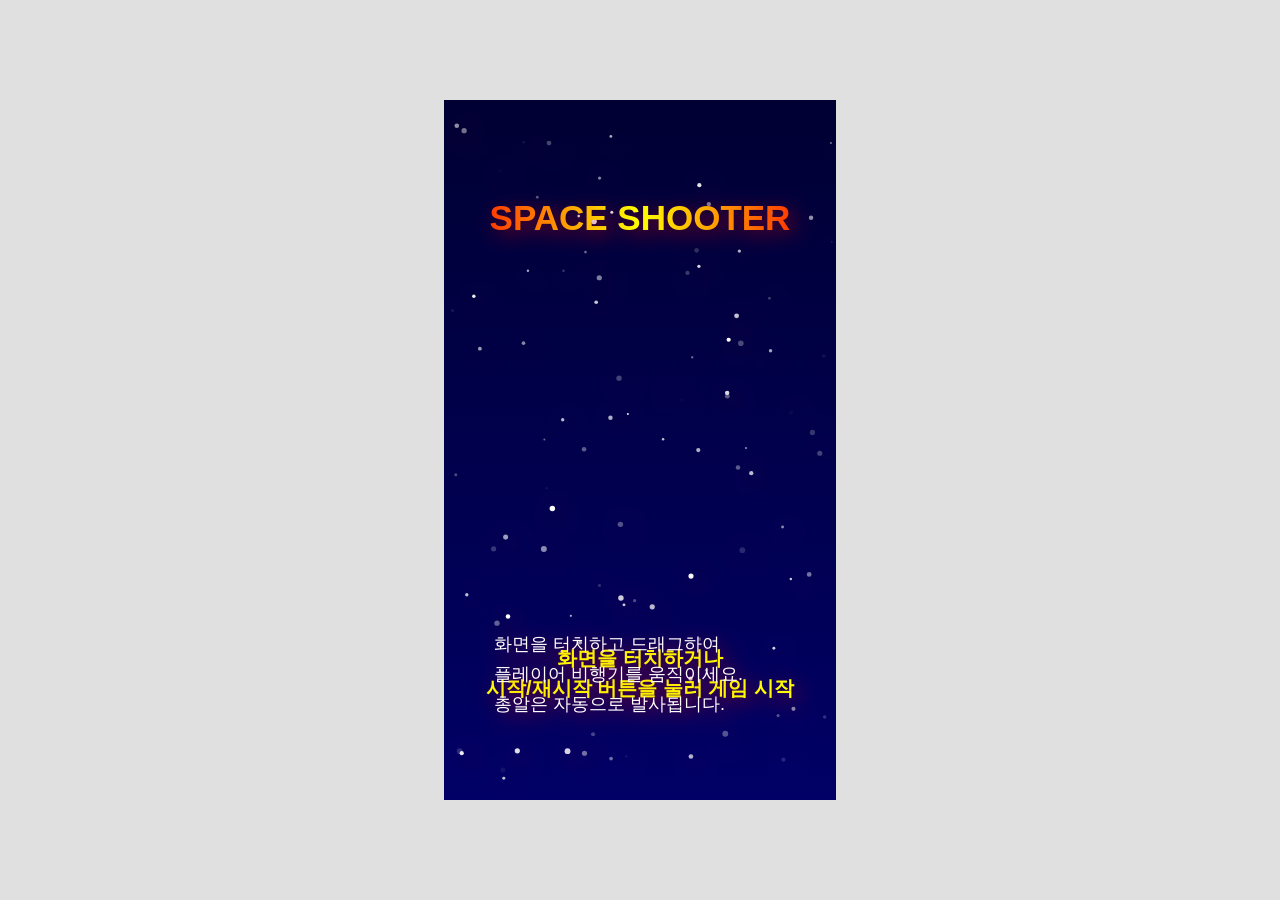
==== index.html @ b3f00a16 "Add files via upload" ====
<!DOCTYPE html>
<html lang="ko">
<head>
    <meta charset="UTF-8">
    <meta name="viewport" content="width=device-width, initial-scale=1.0, user-scalable=no, viewport-fit=cover">
    <meta name="apple-mobile-web-app-capable" content="yes">
    <meta name="apple-mobile-web-app-status-bar-style" content="black-translucent">
    <meta name="mobile-web-app-capable" content="yes">
    <title>스페이스 슈팅게임</title>
    <link rel="stylesheet" href="style.css">
</head>
<body>
    <div id="game-container">
        <div id="canvas-container">
            <canvas id="gameCanvas" width="392" height="700"></canvas>
        </div>
        
        <!-- 모바일 터치 컨트롤 -->
        <div id="mobile-controls">
            <div id="action-buttons">
                <button id="btn-special" class="action-btn">특수무기</button>
                <button id="btn-fire" class="action-btn">시작/재시작</button>
                <button id="btn-pause" class="action-btn">일시정지</button>
                <button id="btn-reset" class="action-btn">최고점수 리셋</button>
            </div>
            
            <div id="control-pad">
                <div class="control-row">
                    <button id="btn-up" class="control-btn">↑</button>
                </div>
                <div class="control-row">
                    <button id="btn-left" class="control-btn">←</button>
                    <button id="btn-right" class="control-btn">→</button>
                </div>
                <div class="control-row">
                    <button id="btn-down" class="control-btn">↓</button>
                </div>
            </div>
        </div>
    </div>
    
    <!-- 오디오 요소 추가 -->
    <audio id="shootSound" src="sounds/shoot.mp3" preload="auto"></audio>
    <audio id="explosionSound" src="sounds/explosion.mp3" preload="auto"></audio>
    <audio id="collisionSound" src="sounds/collision.mp3" preload="auto"></audio>
    
    <script src="game.js"></script>
</body>
</html>
---- style.css ----
html, body {
  width: 100vw;
  height: 100vh;
  background: #E0E0E0;
  margin: 0;
  padding: 0;
  overflow: hidden;
  touch-action: manipulation; /* 터치 동작 허용하되 줌 방지 */
  position: fixed;
  top: 0;
  left: 0;
  /* 모바일 브라우저 UI 숨김 */
  -webkit-overflow-scrolling: touch;
}

body {
  margin: 0;
  padding: 0;
  background: #E0E0E0;
  width: 100vw;
  height: 100vh;
  display: flex;
  align-items: center;
  justify-content: center;
  position: fixed;
  top: 0;
  left: 0;
}

#canvas-container {
  display: flex;
  align-items: center;
  justify-content: center;
  height: calc(100vh - 80px); /* 모바일 컨트롤 높이만큼 제외 */
  width: 100vw;
  padding: 0;
  margin: 0;
  position: absolute;
  top: 0;
  left: 0;
}

#gameCanvas {
  display: block;
  margin: 0;
  background: #000;
  border-radius: 0;
  width: 392px;
  height: 700px;
  object-fit: contain;
  touch-action: manipulation; /* 터치 동작 허용하되 줌 방지 */
  cursor: pointer; /* 터치 가능함을 시각적으로 표시 */
}

/* 모바일 터치 컨트롤 스타일 */
#mobile-controls {
  position: fixed;
  bottom: 0;
  left: 0;
  right: 0;
  height: 80px; /* 높이를 80px로 줄임 */
  background: rgba(0, 0, 0, 0.3); /* 배경 투명도 줄임 */
  display: flex;
  justify-content: center;
  align-items: center;
  padding: 10px;
  box-sizing: border-box;
  z-index: 1000;
}

/* 기능키만 중앙에 배치 */
#action-buttons {
  display: flex;
  flex-direction: row; /* 가로 배치로 변경 */
  gap: 15px;
  justify-content: center;
}

#control-pad {
  display: flex;
  flex-direction: column;
  gap: 10px;
}

.control-row {
  display: flex;
  gap: 10px;
  justify-content: center;
}

.control-btn {
  width: 65px;
  height: 65px;
  border: none;
  border-radius: 50%;
  background: rgba(255, 255, 255, 0.8);
  color: #000;
  font-size: 26px;
  font-weight: bold;
  cursor: pointer;
  user-select: none;
  -webkit-user-select: none;
  -webkit-touch-callout: none;
  transition: background-color 0.2s;
}

.control-btn:active {
  background: rgba(255, 255, 255, 1);
  transform: scale(0.95);
}

.action-btn {
  width: 70px;
  height: 45px;
  border: none;
  border-radius: 8px;
  background: rgba(255, 255, 255, 0.9);
  color: #000;
  font-size: 12px;
  font-weight: bold;
  cursor: pointer;
  user-select: none;
  -webkit-user-select: none;
  -webkit-touch-callout: none;
  transition: all 0.2s;
  box-shadow: 0 2px 5px rgba(0, 0, 0, 0.3);
}

/* 특수무기키를 맨 앞으로 배치 */
#btn-special {
  order: 1;
}

#btn-fire {
  order: 2;
}

#btn-pause {
  order: 3;
}

#btn-reset {
  order: 4;
}

.action-btn:active {
  background: rgba(255, 255, 255, 1);
  transform: scale(0.9);
  box-shadow: 0 1px 3px rgba(0, 0, 0, 0.5);
}

/* 데스크탑에서는 터치 컨트롤 숨김 */
@media (min-width: 768px) {
  #mobile-controls {
    display: none;
  }
  
  #canvas-container {
    height: 100vh;
    width: 100vw;
  }
  
  #gameCanvas {
    width: 392px;
    height: 700px;
    max-width: 100%;
    max-height: 100%;
  }
}

/* 모바일에서는 볼륨 패널 숨김 */
@media (max-width: 767px) {
  html, body {
    position: fixed;
    top: 0;
    left: 0;
    width: 100vw;
    height: 100vh;
    overflow: hidden;
    /* 모바일 브라우저 UI 완전 숨김 */
    -webkit-overflow-scrolling: touch;
    /* safe area 제거하고 완전 전체화면 */
    padding: 0;
    margin: 0;
    /* iOS Safari 주소창 숨김 */
    -webkit-user-select: none;
    -webkit-touch-callout: none;
    -webkit-tap-highlight-color: transparent;
  }
  
  /* iOS Safari에서 주소창 완전 숨김 */
  @supports (-webkit-touch-callout: none) {
    html, body {
      position: fixed;
      top: 0;
      left: 0;
      width: 100vw;
      height: 100vh;
      overflow: hidden;
    }
  }
  
  #sound-control-panel {
    display: none !important;
  }
  
  /* 모바일에서 방향키 완전히 숨김 */
  #control-pad {
    display: none !important;
  }
  
  /* 모바일에서 캔버스 컨테이너 완전 전체화면 */
  #canvas-container {
    padding: 0;
    margin: 0;
    width: 100vw;
    height: calc(100vh - 80px);
    position: fixed;
    top: 0;
    left: 0;
    display: flex;
    align-items: center;
    justify-content: center;
    /* iOS Safari에서 추가 설정 */
    -webkit-transform: translateZ(0);
    transform: translateZ(0);
  }
  
  /* 모바일에서 캔버스 설정 */
  #gameCanvas {
    width: 392px;
    height: 700px;
    max-width: 100%;
    max-height: 100%;
    margin: 0;
    padding: 0;
    object-fit: contain;
    /* iOS Safari에서 추가 설정 */
    -webkit-transform: translateZ(0);
    transform: translateZ(0);
  }
  
  /* 모바일 컨트롤 패널 하단 고정 */
  #mobile-controls {
    position: fixed;
    bottom: 0;
    left: 0;
    right: 0;
    z-index: 1000;
    /* iOS Safari에서 추가 설정 */
    -webkit-transform: translateZ(0);
    transform: translateZ(0);
  }
}
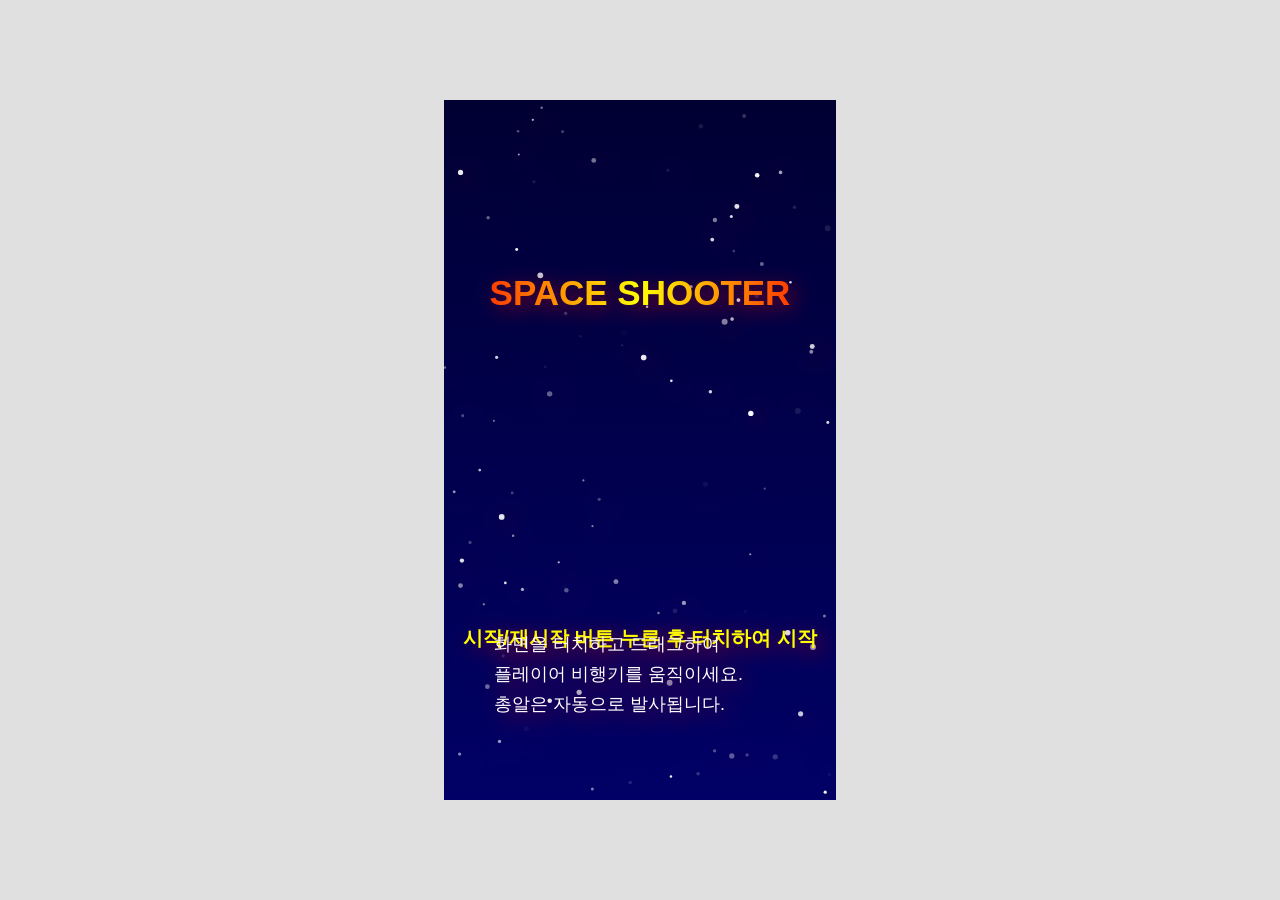
==== commit bbb90fe4: "Add files via upload" ====
--- a/index.html
+++ b/index.html
@@ -10,31 +10,28 @@
     <link rel="stylesheet" href="style.css">
 </head>
 <body>
-    <div id="game-container">
-        <div id="canvas-container">
-            <canvas id="gameCanvas" width="392" height="700"></canvas>
+    <!-- 단순화된 구조 - 다른 프로젝트와 동일하게 -->
+    <canvas id="gameCanvas" width="392" height="700"></canvas>
+    
+    <!-- 모바일 터치 컨트롤 -->
+    <div id="mobile-controls">
+        <div id="action-buttons">
+            <button id="btn-special" class="action-btn">특수무기</button>
+            <button id="btn-fire" class="action-btn">시작/재시작</button>
+            <button id="btn-pause" class="action-btn">일시정지</button>
+            <button id="btn-reset" class="action-btn">최고점수 리셋</button>
         </div>
         
-        <!-- 모바일 터치 컨트롤 -->
-        <div id="mobile-controls">
-            <div id="action-buttons">
-                <button id="btn-special" class="action-btn">특수무기</button>
-                <button id="btn-fire" class="action-btn">시작/재시작</button>
-                <button id="btn-pause" class="action-btn">일시정지</button>
-                <button id="btn-reset" class="action-btn">최고점수 리셋</button>
+        <div id="control-pad">
+            <div class="control-row">
+                <button id="btn-up" class="control-btn">↑</button>
             </div>
-            
-            <div id="control-pad">
-                <div class="control-row">
-                    <button id="btn-up" class="control-btn">↑</button>
-                </div>
-                <div class="control-row">
-                    <button id="btn-left" class="control-btn">←</button>
-                    <button id="btn-right" class="control-btn">→</button>
-                </div>
-                <div class="control-row">
-                    <button id="btn-down" class="control-btn">↓</button>
-                </div>
+            <div class="control-row">
+                <button id="btn-left" class="control-btn">←</button>
+                <button id="btn-right" class="control-btn">→</button>
+            </div>
+            <div class="control-row">
+                <button id="btn-down" class="control-btn">↓</button>
             </div>
         </div>
     </div>
--- a/style.css
+++ b/style.css
@@ -27,30 +27,24 @@
   left: 0;
 }
 
-#canvas-container {
-  display: flex;
-  align-items: center;
-  justify-content: center;
-  height: calc(100vh - 80px); /* 모바일 컨트롤 높이만큼 제외 */
-  width: 100vw;
-  padding: 0;
-  margin: 0;
-  position: absolute;
-  top: 0;
-  left: 0;
-}
-
+/* 단순화된 구조에 맞게 캔버스 직접 스타일링 */
 #gameCanvas {
   display: block;
-  margin: 0;
+  margin: 0 auto;
   background: #000;
   border-radius: 0;
   width: 392px;
   height: 700px;
   object-fit: contain;
-  touch-action: manipulation; /* 터치 동작 허용하되 줌 방지 */
+  touch-action: none; /* 터치 동작 완전 차단 */
   cursor: pointer; /* 터치 가능함을 시각적으로 표시 */
-}
+  position: absolute;
+  top: 50%;
+  left: 50%;
+  transform: translate(-50%, -50%);
+}
+
+/* 기존 gameCanvas 스타일 제거 - 위에서 재정의됨 */
 
 /* 모바일 터치 컨트롤 스타일 */
 #mobile-controls {
@@ -65,7 +59,7 @@
   align-items: center;
   padding: 10px;
   box-sizing: border-box;
-  z-index: 1000;
+  z-index: 10000; /* 전체화면 모드에서도 보이도록 z-index 높임 */
 }
 
 /* 기능키만 중앙에 배치 */
@@ -110,23 +104,28 @@
 }
 
 .action-btn {
-  width: 70px;
-  height: 45px;
+  width: 60px;
+  height: 40px;
   border: none;
-  border-radius: 8px;
-  background: rgba(255, 255, 255, 0.9);
+  border-radius: 6px;
+  background: rgba(255, 255, 255, 0.95); /* 전체화면에서 더 잘 보이도록 투명도 높임 */
   color: #000;
-  font-size: 12px;
+  font-size: 10px;
   font-weight: bold;
   cursor: pointer;
   user-select: none;
   -webkit-user-select: none;
   -webkit-touch-callout: none;
   transition: all 0.2s;
-  box-shadow: 0 2px 5px rgba(0, 0, 0, 0.3);
-}
-
-/* 특수무기키를 맨 앞으로 배치 */
+  box-shadow: 0 3px 8px rgba(0, 0, 0, 0.5); /* 전체화면에서 더 잘 보이도록 그림자 강화 */
+  position: relative;
+  z-index: 10001; /* 버튼 자체의 z-index도 높임 */
+  /* 전체화면 모드에서 터치 이벤트가 제대로 작동하도록 설정 */
+  touch-action: manipulation;
+  -webkit-tap-highlight-color: rgba(255, 255, 255, 0.3);
+}
+
+/* 버튼 순서 배치 */
 #btn-special {
   order: 1;
 }
@@ -155,10 +154,7 @@
     display: none;
   }
   
-  #canvas-container {
-    height: 100vh;
-    width: 100vw;
-  }
+  /* 단순화된 구조에 맞게 수정 */
   
   #gameCanvas {
     width: 392px;
@@ -209,21 +205,22 @@
     display: none !important;
   }
   
-  /* 모바일에서 캔버스 컨테이너 완전 전체화면 */
-  #canvas-container {
+  /* 모바일에서 캔버스 직접 전체화면 */
+  #gameCanvas {
+    position: fixed;
+    top: 50%;
+    left: 50%;
+    transform: translate(-50%, -50%);
+    width: 392px;
+    height: 700px;
+    max-width: 100%;
+    max-height: 100%;
+    margin: 0;
     padding: 0;
-    margin: 0;
-    width: 100vw;
-    height: calc(100vh - 80px);
-    position: fixed;
-    top: 0;
-    left: 0;
-    display: flex;
-    align-items: center;
-    justify-content: center;
+    object-fit: contain;
     /* iOS Safari에서 추가 설정 */
-    -webkit-transform: translateZ(0);
-    transform: translateZ(0);
+    -webkit-transform: translate(-50%, -50%) translateZ(0);
+    transform: translate(-50%, -50%) translateZ(0);
   }
   
   /* 모바일에서 캔버스 설정 */
@@ -246,7 +243,7 @@
     bottom: 0;
     left: 0;
     right: 0;
-    z-index: 1000;
+    z-index: 10000; /* 전체화면 모드에서도 보이도록 z-index 높임 */
     /* iOS Safari에서 추가 설정 */
     -webkit-transform: translateZ(0);
     transform: translateZ(0);
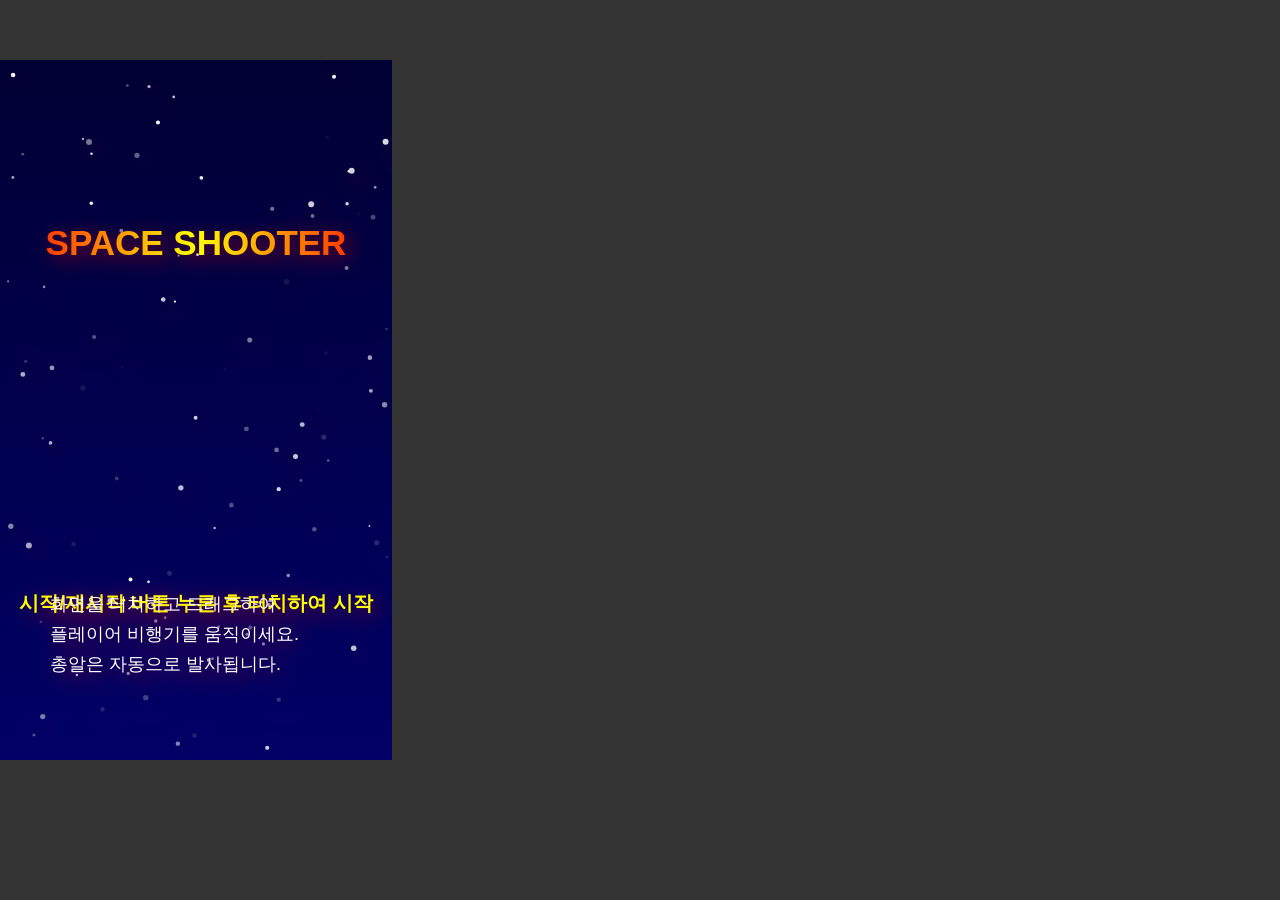
==== commit c5022123: "Add files via upload" ====
--- a/index.html
+++ b/index.html
@@ -5,12 +5,21 @@
     <meta name="viewport" content="width=device-width, initial-scale=1.0, user-scalable=no, viewport-fit=cover">
     <meta name="apple-mobile-web-app-capable" content="yes">
     <meta name="apple-mobile-web-app-status-bar-style" content="black-translucent">
+    <meta name="apple-mobile-web-app-title" content="스페이스 슈팅게임">
     <meta name="mobile-web-app-capable" content="yes">
+    <meta name="theme-color" content="#333333">
+    <meta name="msapplication-TileColor" content="#333333">
+    <meta name="msapplication-navbutton-color" content="#333333">
+    <meta name="apple-mobile-web-app-status-bar-style" content="black-translucent">
+    <meta name="format-detection" content="telephone=no">
+    <meta name="format-detection" content="date=no">
+    <meta name="format-detection" content="address=no">
+    <meta name="format-detection" content="email=no">
     <title>스페이스 슈팅게임</title>
     <link rel="stylesheet" href="style.css">
 </head>
 <body>
-    <!-- 단순화된 구조 - 다른 프로젝트와 동일하게 -->
+    <!-- 단순화된 구조 - 썬더볼트와 동일하게 -->
     <canvas id="gameCanvas" width="392" height="700"></canvas>
     
     <!-- 모바일 터치 컨트롤 -->
--- a/style.css
+++ b/style.css
@@ -1,7 +1,7 @@
 html, body {
   width: 100vw;
   height: 100vh;
-  background: #E0E0E0;
+  background: #333333; /* 썬더볼트와 동일한 회색 배경 */
   margin: 0;
   padding: 0;
   overflow: hidden;
@@ -9,14 +9,17 @@
   position: fixed;
   top: 0;
   left: 0;
-  /* 모바일 브라우저 UI 숨김 */
+  /* 모바일 브라우저 UI 완전 숨김 */
   -webkit-overflow-scrolling: touch;
+  /* 상태바 영역 완전 숨김 */
+  padding-top: env(safe-area-inset-top);
+  padding-bottom: env(safe-area-inset-bottom);
 }
 
 body {
   margin: 0;
   padding: 0;
-  background: #E0E0E0;
+  background: #333333; /* 썬더볼트와 동일한 회색 배경 */
   width: 100vw;
   height: 100vh;
   display: flex;
@@ -25,23 +28,27 @@
   position: fixed;
   top: 0;
   left: 0;
-}
-
-/* 단순화된 구조에 맞게 캔버스 직접 스타일링 */
+  /* 상태바 영역 완전 숨김 */
+  padding-top: env(safe-area-inset-top);
+  padding-bottom: env(safe-area-inset-bottom);
+}
+
+/* 썬더볼트와 동일한 구조: 캔버스 중앙 배치, 상하 회색 여백 */
 #gameCanvas {
   display: block;
   margin: 0 auto;
   background: #000;
   border-radius: 0;
-  width: 392px;
-  height: 700px;
-  object-fit: contain;
+  width: 100vw; /* 화면 전체 너비 */
+  height: calc(100vh - 120px); /* 상하 각각 60px씩 회색 여백 */
+  object-fit: cover;
   touch-action: none; /* 터치 동작 완전 차단 */
   cursor: pointer; /* 터치 가능함을 시각적으로 표시 */
-  position: absolute;
-  top: 50%;
-  left: 50%;
-  transform: translate(-50%, -50%);
+  position: fixed; /* absolute에서 fixed로 변경 */
+  top: 60px; /* 상단 회색 여백 60px */
+  left: 0;
+  transform: none; /* transform 제거 */
+  z-index: 1; /* z-index 추가 */
 }
 
 /* 기존 gameCanvas 스타일 제거 - 위에서 재정의됨 */
@@ -53,13 +60,15 @@
   left: 0;
   right: 0;
   height: 80px; /* 높이를 80px로 줄임 */
-  background: rgba(0, 0, 0, 0.3); /* 배경 투명도 줄임 */
+  background: rgba(0, 0, 0, 0.8); /* 배경 투명도 강화 */
   display: flex;
   justify-content: center;
   align-items: center;
   padding: 10px;
   box-sizing: border-box;
   z-index: 10000; /* 전체화면 모드에서도 보이도록 z-index 높임 */
+  /* 상태바 영역 고려 */
+  padding-bottom: calc(10px + env(safe-area-inset-bottom));
 }
 
 /* 기능키만 중앙에 배치 */
@@ -205,36 +214,25 @@
     display: none !important;
   }
   
-  /* 모바일에서 캔버스 직접 전체화면 */
+  /* 모바일에서 썬더볼트와 동일한 구조 */
   #gameCanvas {
     position: fixed;
-    top: 50%;
-    left: 50%;
-    transform: translate(-50%, -50%);
-    width: 392px;
-    height: 700px;
+    top: 60px; /* 상단 회색 여백 60px */
+    left: 0;
+    transform: none;
+    width: 100vw;
+    height: calc(100vh - 120px); /* 상하 각각 60px씩 회색 여백 */
     max-width: 100%;
-    max-height: 100%;
+    max-height: calc(100vh - 120px);
     margin: 0;
     padding: 0;
-    object-fit: contain;
-    /* iOS Safari에서 추가 설정 */
-    -webkit-transform: translate(-50%, -50%) translateZ(0);
-    transform: translate(-50%, -50%) translateZ(0);
-  }
-  
-  /* 모바일에서 캔버스 설정 */
-  #gameCanvas {
-    width: 392px;
-    height: 700px;
-    max-width: 100%;
-    max-height: 100%;
-    margin: 0;
-    padding: 0;
-    object-fit: contain;
+    object-fit: cover;
     /* iOS Safari에서 추가 설정 */
     -webkit-transform: translateZ(0);
     transform: translateZ(0);
+    /* 상태바 영역 고려 */
+    padding-top: env(safe-area-inset-top);
+    padding-bottom: env(safe-area-inset-bottom);
   }
   
   /* 모바일 컨트롤 패널 하단 고정 */
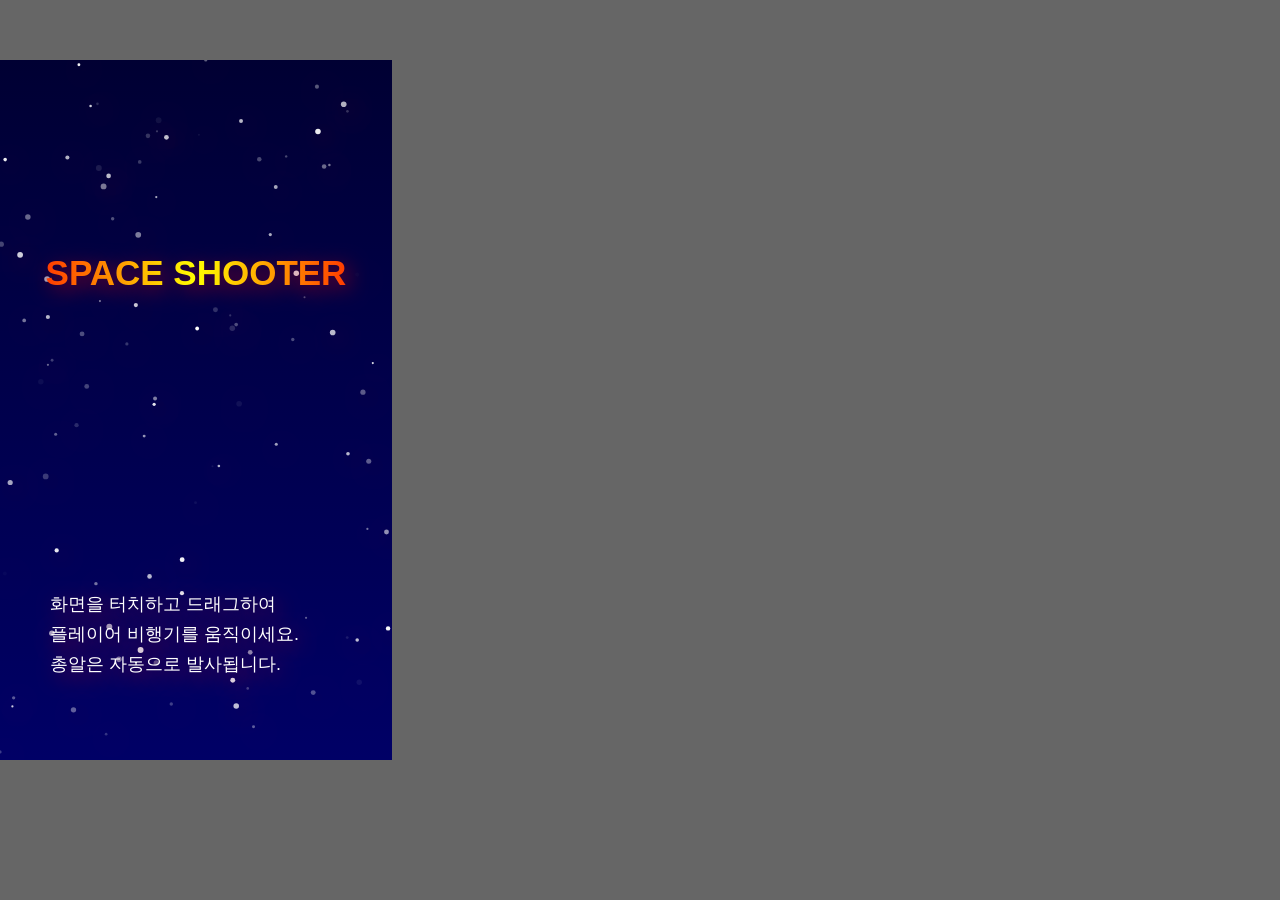
==== commit c41267b1: "Add files via upload" ====
--- a/index.html
+++ b/index.html
@@ -7,9 +7,9 @@
     <meta name="apple-mobile-web-app-status-bar-style" content="black-translucent">
     <meta name="apple-mobile-web-app-title" content="스페이스 슈팅게임">
     <meta name="mobile-web-app-capable" content="yes">
-    <meta name="theme-color" content="#333333">
-    <meta name="msapplication-TileColor" content="#333333">
-    <meta name="msapplication-navbutton-color" content="#333333">
+    <meta name="theme-color" content="#666666">
+    <meta name="msapplication-TileColor" content="#666666">
+    <meta name="msapplication-navbutton-color" content="#666666">
     <meta name="apple-mobile-web-app-status-bar-style" content="black-translucent">
     <meta name="format-detection" content="telephone=no">
     <meta name="format-detection" content="date=no">
--- a/style.css
+++ b/style.css
@@ -1,7 +1,7 @@
 html, body {
   width: 100vw;
   height: 100vh;
-  background: #333333; /* 썬더볼트와 동일한 회색 배경 */
+  background: #666666; /* 밝은 회색 배경 */
   margin: 0;
   padding: 0;
   overflow: hidden;
@@ -19,7 +19,7 @@
 body {
   margin: 0;
   padding: 0;
-  background: #333333; /* 썬더볼트와 동일한 회색 배경 */
+  background: #666666; /* 밝은 회색 배경 */
   width: 100vw;
   height: 100vh;
   display: flex;
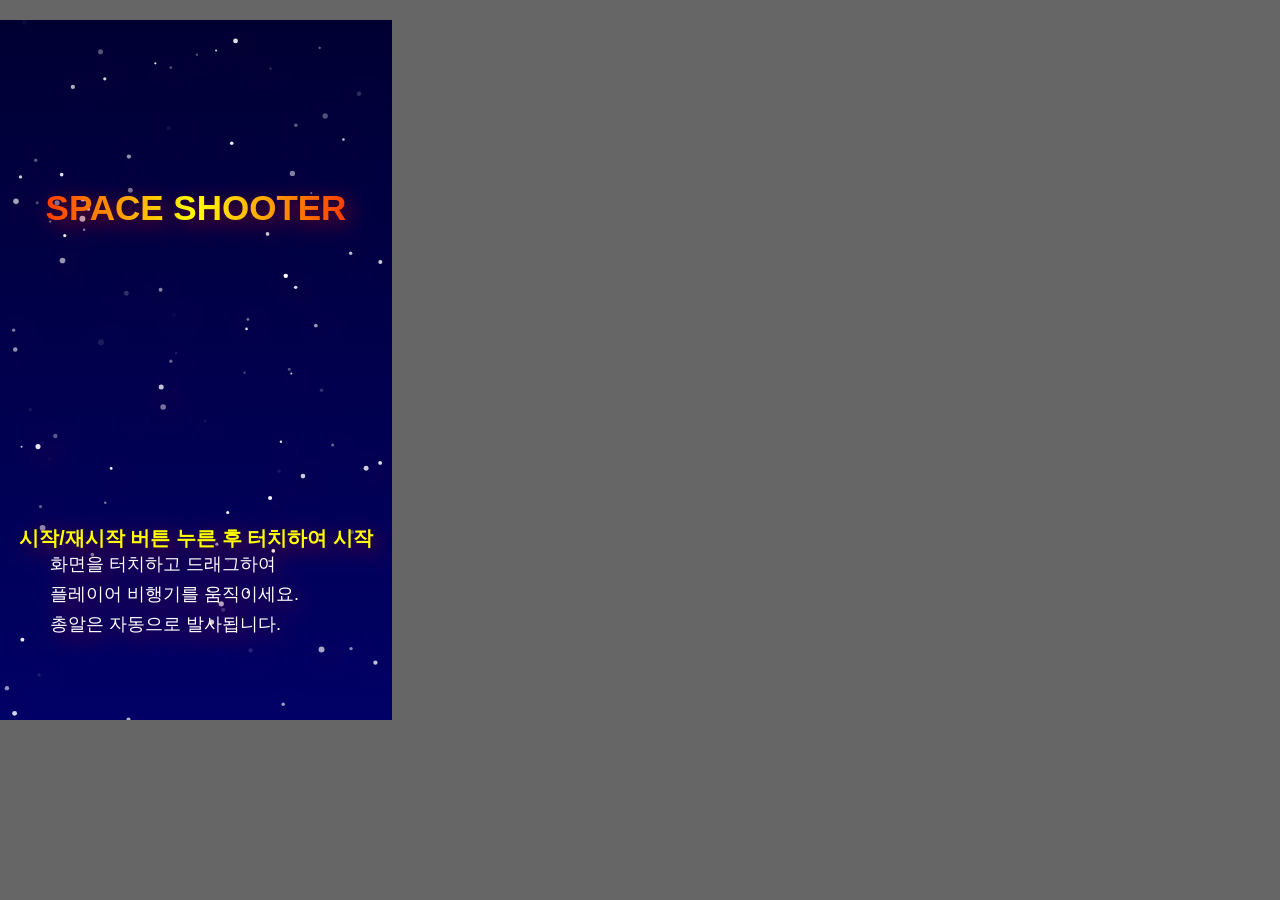
==== commit d6e12b65: "Add files via upload" ====
--- a/index.html
+++ b/index.html
@@ -3,23 +3,40 @@
 <head>
     <meta charset="UTF-8">
     <meta name="viewport" content="width=device-width, initial-scale=1.0, user-scalable=no, viewport-fit=cover">
+    
+    <!-- 모바일 전체화면 최적화 -->
     <meta name="apple-mobile-web-app-capable" content="yes">
     <meta name="apple-mobile-web-app-status-bar-style" content="black-translucent">
     <meta name="apple-mobile-web-app-title" content="스페이스 슈팅게임">
     <meta name="mobile-web-app-capable" content="yes">
+    
+    <!-- 테마 색상 설정 -->
     <meta name="theme-color" content="#666666">
     <meta name="msapplication-TileColor" content="#666666">
     <meta name="msapplication-navbutton-color" content="#666666">
-    <meta name="apple-mobile-web-app-status-bar-style" content="black-translucent">
+    <meta name="msapplication-config" content="none">
+    
+    <!-- 자동 감지 방지 -->
     <meta name="format-detection" content="telephone=no">
     <meta name="format-detection" content="date=no">
     <meta name="format-detection" content="address=no">
     <meta name="format-detection" content="email=no">
+    
+    <!-- 성능 최적화 -->
+    <meta name="renderer" content="webkit">
+    <meta name="force-rendering" content="webkit">
+    <meta http-equiv="X-UA-Compatible" content="IE=edge,chrome=1">
+    
+    <!-- 캐시 및 로딩 최적화 -->
+    <meta http-equiv="Cache-Control" content="no-cache, no-store, must-revalidate">
+    <meta http-equiv="Pragma" content="no-cache">
+    <meta http-equiv="Expires" content="0">
+    
     <title>스페이스 슈팅게임</title>
     <link rel="stylesheet" href="style.css">
 </head>
 <body>
-    <!-- 단순화된 구조 - 썬더볼트와 동일하게 -->
+    <!-- 썬더볼트와 동일한 구조 -->
     <canvas id="gameCanvas" width="392" height="700"></canvas>
     
     <!-- 모바일 터치 컨트롤 -->
--- a/style.css
+++ b/style.css
@@ -5,13 +5,11 @@
   margin: 0;
   padding: 0;
   overflow: hidden;
-  touch-action: manipulation; /* 터치 동작 허용하되 줌 방지 */
+  touch-action: manipulation;
   position: fixed;
   top: 0;
   left: 0;
-  /* 모바일 브라우저 UI 완전 숨김 */
   -webkit-overflow-scrolling: touch;
-  /* 상태바 영역 완전 숨김 */
   padding-top: env(safe-area-inset-top);
   padding-bottom: env(safe-area-inset-bottom);
 }
@@ -28,30 +26,27 @@
   position: fixed;
   top: 0;
   left: 0;
-  /* 상태바 영역 완전 숨김 */
   padding-top: env(safe-area-inset-top);
   padding-bottom: env(safe-area-inset-bottom);
 }
 
-/* 썬더볼트와 동일한 구조: 캔버스 중앙 배치, 상하 회색 여백 */
+/* 썬더볼트와 동일한 구조: 매우 좁은 상하 회색 여백 */
 #gameCanvas {
   display: block;
   margin: 0 auto;
   background: #000;
   border-radius: 0;
-  width: 100vw; /* 화면 전체 너비 */
-  height: calc(100vh - 120px); /* 상하 각각 60px씩 회색 여백 */
+  width: 100vw;
+  height: calc(100vh - 40px); /* 상하 각각 20px씩 매우 좁은 회색 여백 */
   object-fit: cover;
-  touch-action: none; /* 터치 동작 완전 차단 */
-  cursor: pointer; /* 터치 가능함을 시각적으로 표시 */
-  position: fixed; /* absolute에서 fixed로 변경 */
-  top: 60px; /* 상단 회색 여백 60px */
-  left: 0;
-  transform: none; /* transform 제거 */
-  z-index: 1; /* z-index 추가 */
-}
-
-/* 기존 gameCanvas 스타일 제거 - 위에서 재정의됨 */
+  touch-action: none;
+  cursor: pointer;
+  position: fixed;
+  top: 20px; /* 상단 회색 여백 20px */
+  left: 0;
+  transform: none;
+  z-index: 1;
+}
 
 /* 모바일 터치 컨트롤 스타일 */
 #mobile-controls {
@@ -59,22 +54,21 @@
   bottom: 0;
   left: 0;
   right: 0;
-  height: 80px; /* 높이를 80px로 줄임 */
-  background: rgba(0, 0, 0, 0.8); /* 배경 투명도 강화 */
+  height: 80px;
+  background: rgba(0, 0, 0, 0.8);
   display: flex;
   justify-content: center;
   align-items: center;
   padding: 10px;
   box-sizing: border-box;
-  z-index: 10000; /* 전체화면 모드에서도 보이도록 z-index 높임 */
-  /* 상태바 영역 고려 */
+  z-index: 10000;
   padding-bottom: calc(10px + env(safe-area-inset-bottom));
 }
 
 /* 기능키만 중앙에 배치 */
 #action-buttons {
   display: flex;
-  flex-direction: row; /* 가로 배치로 변경 */
+  flex-direction: row;
   gap: 15px;
   justify-content: center;
 }
@@ -117,7 +111,7 @@
   height: 40px;
   border: none;
   border-radius: 6px;
-  background: rgba(255, 255, 255, 0.95); /* 전체화면에서 더 잘 보이도록 투명도 높임 */
+  background: rgba(255, 255, 255, 0.95);
   color: #000;
   font-size: 10px;
   font-weight: bold;
@@ -126,10 +120,9 @@
   -webkit-user-select: none;
   -webkit-touch-callout: none;
   transition: all 0.2s;
-  box-shadow: 0 3px 8px rgba(0, 0, 0, 0.5); /* 전체화면에서 더 잘 보이도록 그림자 강화 */
+  box-shadow: 0 3px 8px rgba(0, 0, 0, 0.5);
   position: relative;
-  z-index: 10001; /* 버튼 자체의 z-index도 높임 */
-  /* 전체화면 모드에서 터치 이벤트가 제대로 작동하도록 설정 */
+  z-index: 10001;
   touch-action: manipulation;
   -webkit-tap-highlight-color: rgba(255, 255, 255, 0.3);
 }
@@ -162,8 +155,6 @@
   #mobile-controls {
     display: none;
   }
-  
-  /* 단순화된 구조에 맞게 수정 */
   
   #gameCanvas {
     width: 392px;
@@ -182,12 +173,9 @@
     width: 100vw;
     height: 100vh;
     overflow: hidden;
-    /* 모바일 브라우저 UI 완전 숨김 */
     -webkit-overflow-scrolling: touch;
-    /* safe area 제거하고 완전 전체화면 */
     padding: 0;
     margin: 0;
-    /* iOS Safari 주소창 숨김 */
     -webkit-user-select: none;
     -webkit-touch-callout: none;
     -webkit-tap-highlight-color: transparent;
@@ -217,20 +205,18 @@
   /* 모바일에서 썬더볼트와 동일한 구조 */
   #gameCanvas {
     position: fixed;
-    top: 60px; /* 상단 회색 여백 60px */
+    top: 20px; /* 상단 회색 여백 20px */
     left: 0;
     transform: none;
     width: 100vw;
-    height: calc(100vh - 120px); /* 상하 각각 60px씩 회색 여백 */
+    height: calc(100vh - 40px); /* 상하 각각 20px씩 매우 좁은 회색 여백 */
     max-width: 100%;
-    max-height: calc(100vh - 120px);
+    max-height: calc(100vh - 40px);
     margin: 0;
     padding: 0;
     object-fit: cover;
-    /* iOS Safari에서 추가 설정 */
     -webkit-transform: translateZ(0);
     transform: translateZ(0);
-    /* 상태바 영역 고려 */
     padding-top: env(safe-area-inset-top);
     padding-bottom: env(safe-area-inset-bottom);
   }
@@ -241,8 +227,7 @@
     bottom: 0;
     left: 0;
     right: 0;
-    z-index: 10000; /* 전체화면 모드에서도 보이도록 z-index 높임 */
-    /* iOS Safari에서 추가 설정 */
+    z-index: 10000;
     -webkit-transform: translateZ(0);
     transform: translateZ(0);
   }
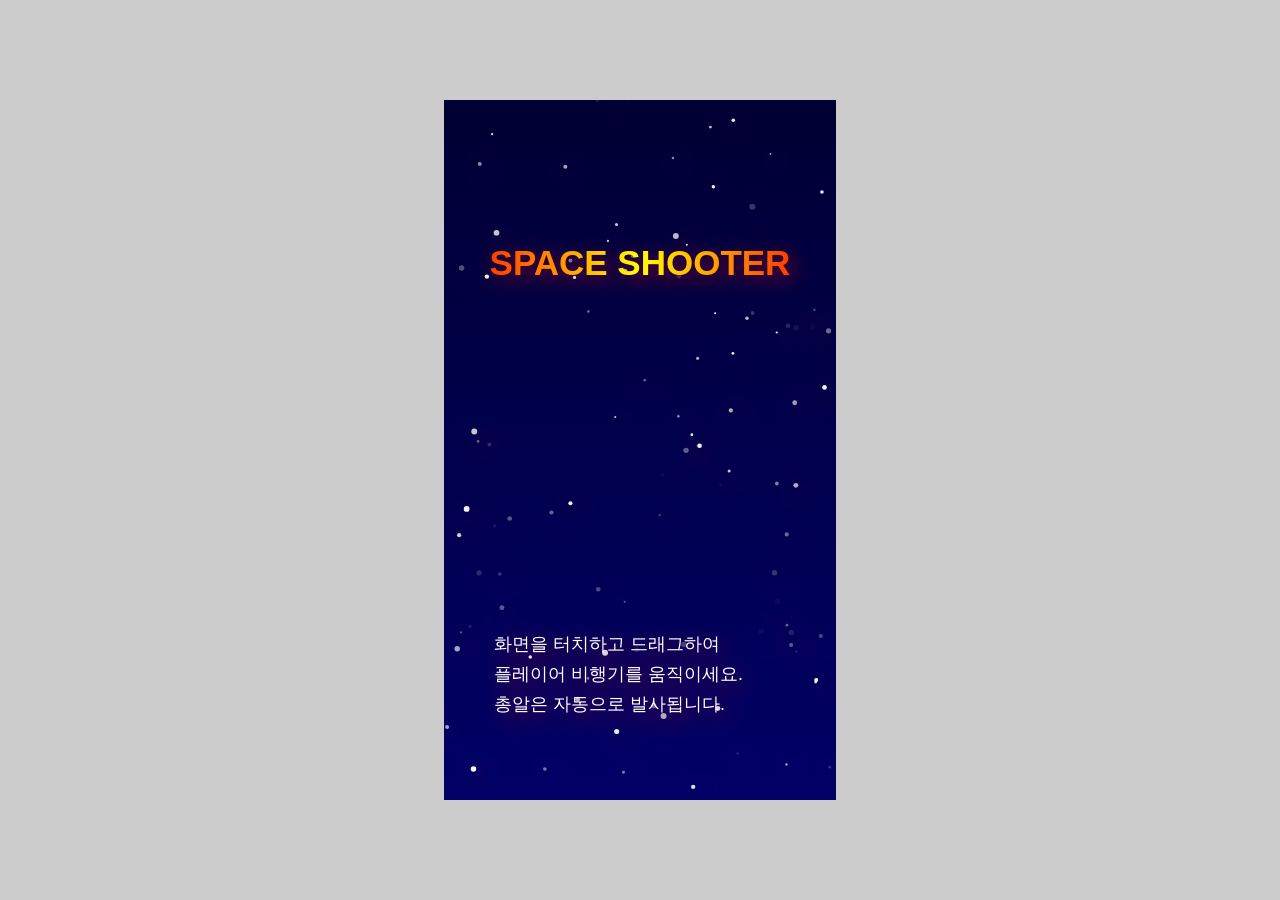
==== commit 4ded312e: "Add files via upload" ====
--- a/index.html
+++ b/index.html
@@ -11,9 +11,9 @@
     <meta name="mobile-web-app-capable" content="yes">
     
     <!-- 테마 색상 설정 -->
-    <meta name="theme-color" content="#666666">
-    <meta name="msapplication-TileColor" content="#666666">
-    <meta name="msapplication-navbutton-color" content="#666666">
+    <meta name="theme-color" content="#CCCCCC">
+    <meta name="msapplication-TileColor" content="#CCCCCC">
+    <meta name="msapplication-navbutton-color" content="#CCCCCC">
     <meta name="msapplication-config" content="none">
     
     <!-- 자동 감지 방지 -->
--- a/style.css
+++ b/style.css
@@ -1,7 +1,7 @@
 html, body {
   width: 100vw;
   height: 100vh;
-  background: #666666; /* 밝은 회색 배경 */
+  background: #CCCCCC; /* 최대한 밝은 회색 배경 */
   margin: 0;
   padding: 0;
   overflow: hidden;
@@ -17,7 +17,7 @@
 body {
   margin: 0;
   padding: 0;
-  background: #666666; /* 밝은 회색 배경 */
+  background: #CCCCCC; /* 최대한 밝은 회색 배경 */
   width: 100vw;
   height: 100vh;
   display: flex;
@@ -30,7 +30,7 @@
   padding-bottom: env(safe-area-inset-bottom);
 }
 
-/* 썬더볼트와 동일한 구조: 매우 좁은 상하 회색 여백 */
+/* 썬더볼트와 동일한 구조: 캔버스 중앙 배치, 상하 회색 여백 */
 #gameCanvas {
   display: block;
   margin: 0 auto;
@@ -41,9 +41,9 @@
   object-fit: cover;
   touch-action: none;
   cursor: pointer;
-  position: fixed;
-  top: 20px; /* 상단 회색 여백 20px */
-  left: 0;
+  position: relative; /* fixed에서 relative로 변경하여 flexbox 중앙 정렬 활용 */
+  top: auto; /* top 제거 */
+  left: auto; /* left 제거 */
   transform: none;
   z-index: 1;
 }
@@ -204,9 +204,9 @@
   
   /* 모바일에서 썬더볼트와 동일한 구조 */
   #gameCanvas {
-    position: fixed;
-    top: 20px; /* 상단 회색 여백 20px */
-    left: 0;
+    position: relative; /* fixed에서 relative로 변경하여 flexbox 중앙 정렬 활용 */
+    top: auto; /* top 제거 */
+    left: auto; /* left 제거 */
     transform: none;
     width: 100vw;
     height: calc(100vh - 40px); /* 상하 각각 20px씩 매우 좁은 회색 여백 */
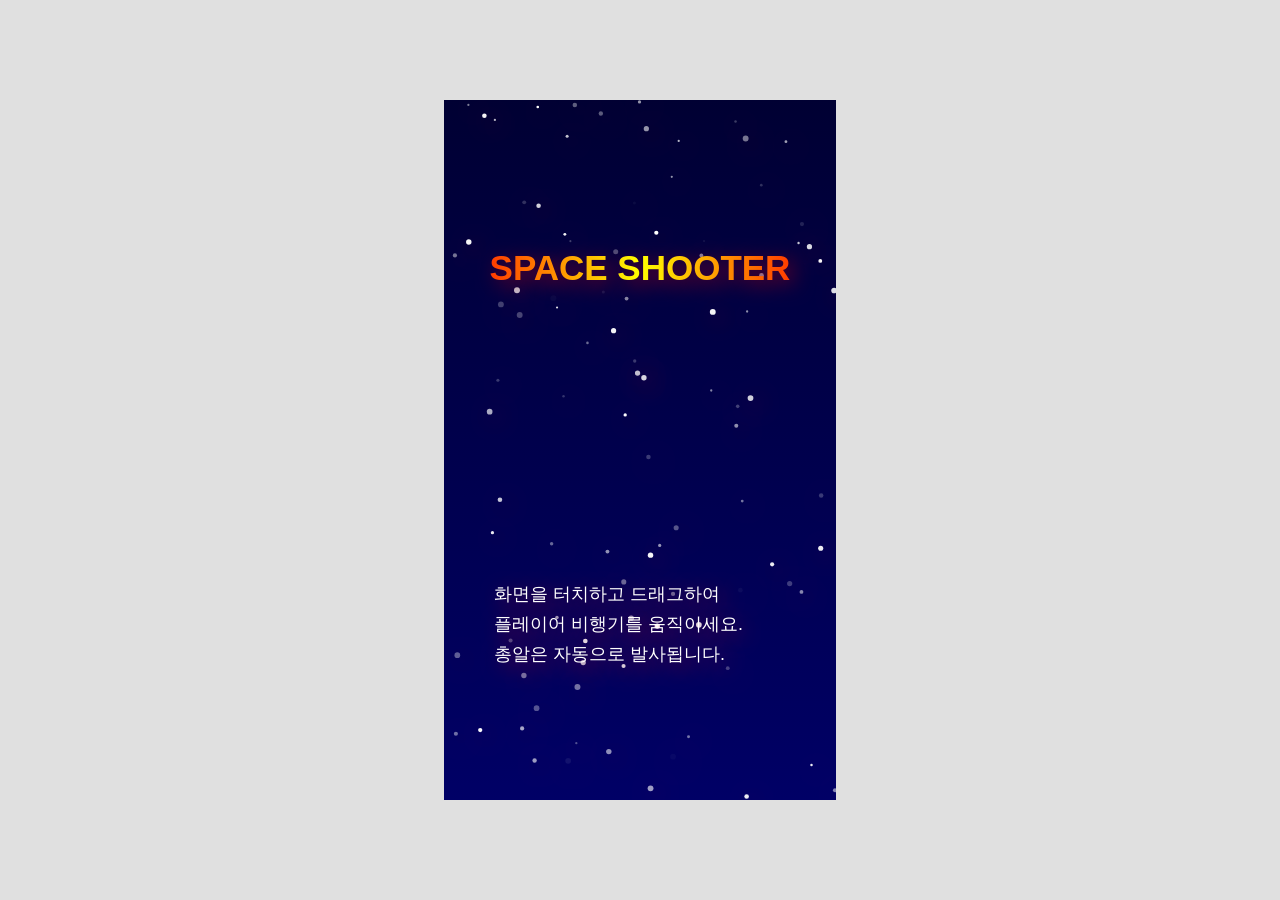
==== commit 803bdfd3: "Add files via upload" ====
--- a/index.html
+++ b/index.html
@@ -36,37 +36,34 @@
     <link rel="stylesheet" href="style.css">
 </head>
 <body>
-    <!-- 썬더볼트와 동일한 구조 -->
-    <canvas id="gameCanvas" width="392" height="700"></canvas>
-    
-    <!-- 모바일 터치 컨트롤 -->
-    <div id="mobile-controls">
-        <div id="action-buttons">
-            <button id="btn-special" class="action-btn">특수무기</button>
-            <button id="btn-fire" class="action-btn">시작/재시작</button>
-            <button id="btn-pause" class="action-btn">일시정지</button>
-            <button id="btn-reset" class="action-btn">최고점수 리셋</button>
+    <div id="game-container">
+        <div id="canvas-container">
+            <canvas id="gameCanvas" width="392" height="700"></canvas>
         </div>
-        
-        <div id="control-pad">
-            <div class="control-row">
-                <button id="btn-up" class="control-btn">↑</button>
+        <div id="mobile-controls">
+            <div id="action-buttons">
+                <button id="btn-special" class="action-btn">특수무기</button>
+                <button id="btn-fire" class="action-btn">시작/재시작</button>
+                <button id="btn-pause" class="action-btn">일시정지</button>
+                <button id="btn-reset" class="action-btn">최고점수 리셋</button>
             </div>
-            <div class="control-row">
-                <button id="btn-left" class="control-btn">←</button>
-                <button id="btn-right" class="control-btn">→</button>
-            </div>
-            <div class="control-row">
-                <button id="btn-down" class="control-btn">↓</button>
+            <div id="control-pad">
+                <div class="control-row">
+                    <button id="btn-up" class="control-btn">↑</button>
+                </div>
+                <div class="control-row">
+                    <button id="btn-left" class="control-btn">←</button>
+                    <button id="btn-right" class="control-btn">→</button>
+                </div>
+                <div class="control-row">
+                    <button id="btn-down" class="control-btn">↓</button>
+                </div>
             </div>
         </div>
     </div>
-    
-    <!-- 오디오 요소 추가 -->
     <audio id="shootSound" src="sounds/shoot.mp3" preload="auto"></audio>
     <audio id="explosionSound" src="sounds/explosion.mp3" preload="auto"></audio>
     <audio id="collisionSound" src="sounds/collision.mp3" preload="auto"></audio>
-    
     <script src="game.js"></script>
 </body>
 </html> 
--- a/style.css
+++ b/style.css
@@ -1,23 +1,21 @@
 html, body {
   width: 100vw;
   height: 100vh;
-  background: #CCCCCC; /* 최대한 밝은 회색 배경 */
+  background: #E0E0E0;
   margin: 0;
   padding: 0;
   overflow: hidden;
-  touch-action: manipulation;
+  touch-action: manipulation; /* 터치 동작 허용하되 줌 방지 */
   position: fixed;
   top: 0;
   left: 0;
+  /* 모바일 브라우저 UI 숨김 */
   -webkit-overflow-scrolling: touch;
-  padding-top: env(safe-area-inset-top);
-  padding-bottom: env(safe-area-inset-bottom);
-}
-
+}
 body {
   margin: 0;
   padding: 0;
-  background: #CCCCCC; /* 최대한 밝은 회색 배경 */
+  background: #E0E0E0;
   width: 100vw;
   height: 100vh;
   display: flex;
@@ -26,26 +24,29 @@
   position: fixed;
   top: 0;
   left: 0;
-  padding-top: env(safe-area-inset-top);
-  padding-bottom: env(safe-area-inset-bottom);
-}
-
-/* 썬더볼트와 동일한 구조: 캔버스 중앙 배치, 상하 회색 여백 */
+}
+#canvas-container {
+  display: flex;
+  align-items: center;
+  justify-content: center;
+  height: calc(100vh - 80px); /* 모바일 컨트롤 높이만큼 제외 */
+  width: 100vw;
+  padding: 0;
+  margin: 0;
+  position: absolute;
+  top: 0;
+  left: 0;
+}
 #gameCanvas {
   display: block;
-  margin: 0 auto;
+  margin: 0;
   background: #000;
   border-radius: 0;
-  width: 100vw;
-  height: calc(100vh - 40px); /* 상하 각각 20px씩 매우 좁은 회색 여백 */
-  object-fit: cover;
-  touch-action: none;
-  cursor: pointer;
-  position: relative; /* fixed에서 relative로 변경하여 flexbox 중앙 정렬 활용 */
-  top: auto; /* top 제거 */
-  left: auto; /* left 제거 */
-  transform: none;
-  z-index: 1;
+  width: 392px;
+  height: 700px;
+  object-fit: contain;
+  touch-action: manipulation; /* 터치 동작 허용하되 줌 방지 */
+  cursor: pointer; /* 터치 가능함을 시각적으로 표시 */
 }
 
 /* 모바일 터치 컨트롤 스타일 */
@@ -54,21 +55,20 @@
   bottom: 0;
   left: 0;
   right: 0;
-  height: 80px;
-  background: rgba(0, 0, 0, 0.8);
+  height: 80px; /* 높이를 80px로 줄임 */
+  background: rgba(0, 0, 0, 0.3); /* 배경 투명도 줄임 */
   display: flex;
   justify-content: center;
   align-items: center;
   padding: 10px;
   box-sizing: border-box;
-  z-index: 10000;
-  padding-bottom: calc(10px + env(safe-area-inset-bottom));
+  z-index: 1000;
 }
 
 /* 기능키만 중앙에 배치 */
 #action-buttons {
   display: flex;
-  flex-direction: row;
+  flex-direction: row; /* 가로 배치로 변경 */
   gap: 15px;
   justify-content: center;
 }
@@ -107,27 +107,23 @@
 }
 
 .action-btn {
-  width: 60px;
-  height: 40px;
+  width: 70px;
+  height: 45px;
   border: none;
-  border-radius: 6px;
-  background: rgba(255, 255, 255, 0.95);
+  border-radius: 8px;
+  background: rgba(255, 255, 255, 0.9);
   color: #000;
-  font-size: 10px;
+  font-size: 12px;
   font-weight: bold;
   cursor: pointer;
   user-select: none;
   -webkit-user-select: none;
   -webkit-touch-callout: none;
   transition: all 0.2s;
-  box-shadow: 0 3px 8px rgba(0, 0, 0, 0.5);
-  position: relative;
-  z-index: 10001;
-  touch-action: manipulation;
-  -webkit-tap-highlight-color: rgba(255, 255, 255, 0.3);
-}
-
-/* 버튼 순서 배치 */
+  box-shadow: 0 2px 5px rgba(0, 0, 0, 0.3);
+}
+
+/* 특수무기키를 맨 앞으로 배치 */
 #btn-special {
   order: 1;
 }
@@ -154,6 +150,11 @@
 @media (min-width: 768px) {
   #mobile-controls {
     display: none;
+  }
+  
+  #canvas-container {
+    height: 100vh;
+    width: 100vw;
   }
   
   #gameCanvas {
@@ -173,9 +174,12 @@
     width: 100vw;
     height: 100vh;
     overflow: hidden;
+    /* 모바일 브라우저 UI 완전 숨김 */
     -webkit-overflow-scrolling: touch;
+    /* safe area 제거하고 완전 전체화면 */
     padding: 0;
     margin: 0;
+    /* iOS Safari 주소창 숨김 */
     -webkit-user-select: none;
     -webkit-touch-callout: none;
     -webkit-tap-highlight-color: transparent;
@@ -202,23 +206,35 @@
     display: none !important;
   }
   
-  /* 모바일에서 썬더볼트와 동일한 구조 */
+  /* 모바일에서 캔버스 컨테이너 완전 전체화면 */
+  #canvas-container {
+    padding: 0;
+    margin: 0;
+    width: 100vw;
+    height: calc(100vh - 80px);
+    position: fixed;
+    top: 0;
+    left: 0;
+    display: flex;
+    align-items: center;
+    justify-content: center;
+    /* iOS Safari에서 추가 설정 */
+    -webkit-transform: translateZ(0);
+    transform: translateZ(0);
+  }
+  
+  /* 모바일에서 캔버스 설정 */
   #gameCanvas {
-    position: relative; /* fixed에서 relative로 변경하여 flexbox 중앙 정렬 활용 */
-    top: auto; /* top 제거 */
-    left: auto; /* left 제거 */
-    transform: none;
-    width: 100vw;
-    height: calc(100vh - 40px); /* 상하 각각 20px씩 매우 좁은 회색 여백 */
+    width: 392px;
+    height: 700px;
     max-width: 100%;
-    max-height: calc(100vh - 40px);
+    max-height: 100%;
     margin: 0;
     padding: 0;
-    object-fit: cover;
+    object-fit: contain;
+    /* iOS Safari에서 추가 설정 */
     -webkit-transform: translateZ(0);
     transform: translateZ(0);
-    padding-top: env(safe-area-inset-top);
-    padding-bottom: env(safe-area-inset-bottom);
   }
   
   /* 모바일 컨트롤 패널 하단 고정 */
@@ -227,8 +243,16 @@
     bottom: 0;
     left: 0;
     right: 0;
-    z-index: 10000;
+    z-index: 1000;
+    /* iOS Safari에서 추가 설정 */
     -webkit-transform: translateZ(0);
     transform: translateZ(0);
   }
+} 
+
+#resetModal button:active {
+  filter: brightness(0.8);
+}
+#resetModal button:focus {
+  outline: 2px solid #00ff00;
 } 
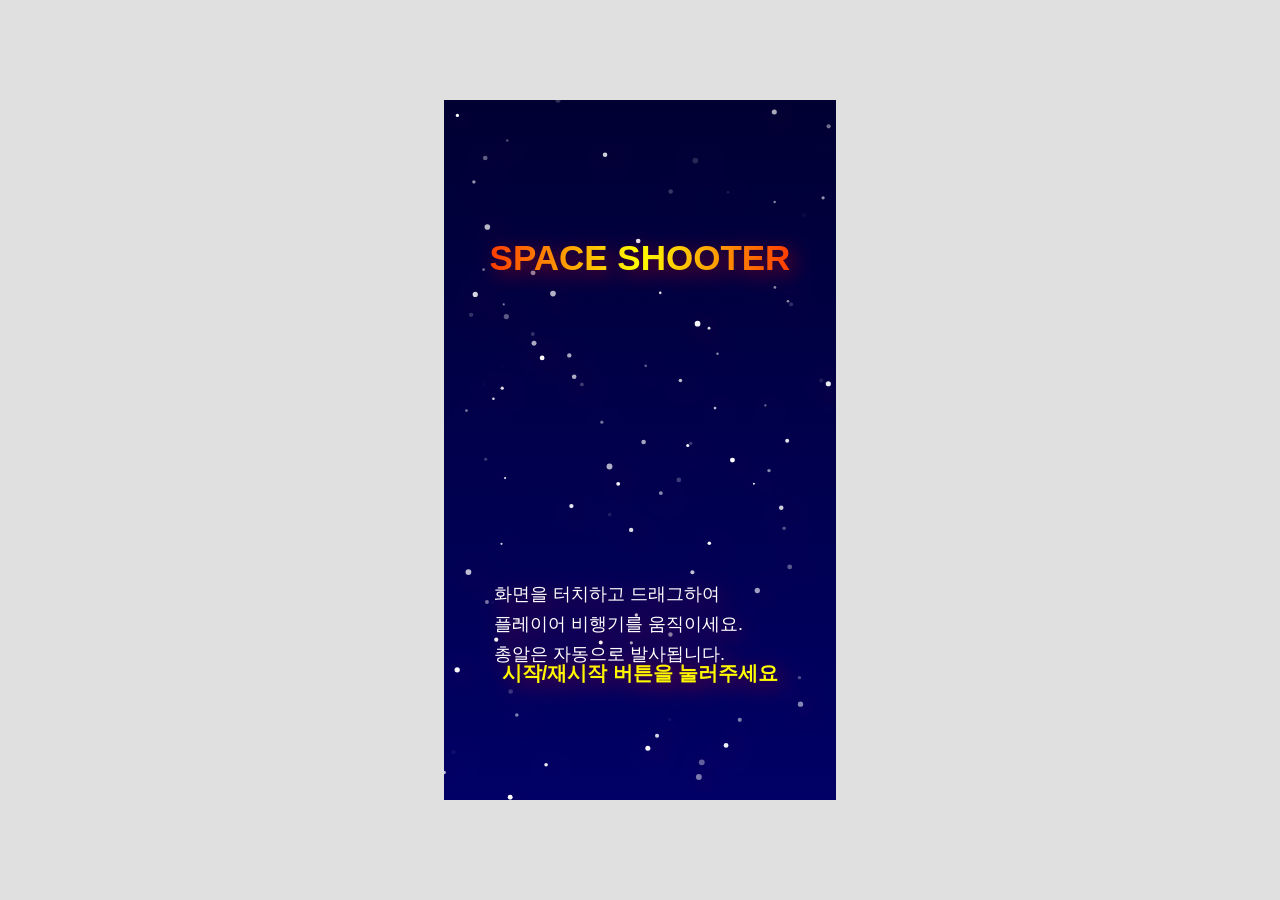
==== commit b08d760d: "Add files via upload" ====
--- a/index.html
+++ b/index.html
@@ -2,7 +2,7 @@
 <html lang="ko">
 <head>
     <meta charset="UTF-8">
-    <meta name="viewport" content="width=device-width, initial-scale=1.0, user-scalable=no, viewport-fit=cover">
+    <meta name="viewport" content="width=device-width, initial-scale=1.0, user-scalable=no, viewport-fit=cover, minimal-ui">
     
     <!-- 모바일 전체화면 최적화 -->
     <meta name="apple-mobile-web-app-capable" content="yes">
--- a/style.css
+++ b/style.css
@@ -29,7 +29,7 @@
   display: flex;
   align-items: center;
   justify-content: center;
-  height: calc(100vh - 80px); /* 모바일 컨트롤 높이만큼 제외 */
+  height: calc(100vh - 70px); /* 모바일 컨트롤 높이만큼 제외 */
   width: 100vw;
   padding: 0;
   margin: 0;
@@ -55,12 +55,12 @@
   bottom: 0;
   left: 0;
   right: 0;
-  height: 80px; /* 높이를 80px로 줄임 */
+  height: 70px; /* 높이를 70px로 줄임 */
   background: rgba(0, 0, 0, 0.3); /* 배경 투명도 줄임 */
   display: flex;
   justify-content: center;
   align-items: center;
-  padding: 10px;
+  padding: 8px;
   box-sizing: border-box;
   z-index: 1000;
 }
@@ -86,13 +86,13 @@
 }
 
 .control-btn {
-  width: 65px;
-  height: 65px;
+  width: 50px;
+  height: 50px;
   border: none;
   border-radius: 50%;
   background: rgba(255, 255, 255, 0.8);
   color: #000;
-  font-size: 26px;
+  font-size: 18px;
   font-weight: bold;
   cursor: pointer;
   user-select: none;
@@ -107,13 +107,13 @@
 }
 
 .action-btn {
-  width: 70px;
-  height: 45px;
+  width: 60px;
+  height: 40px;
   border: none;
   border-radius: 8px;
   background: rgba(255, 255, 255, 0.9);
   color: #000;
-  font-size: 12px;
+  font-size: 10px;
   font-weight: bold;
   cursor: pointer;
   user-select: none;
@@ -211,7 +211,7 @@
     padding: 0;
     margin: 0;
     width: 100vw;
-    height: calc(100vh - 80px);
+    height: calc(100vh - 70px);
     position: fixed;
     top: 0;
     left: 0;
